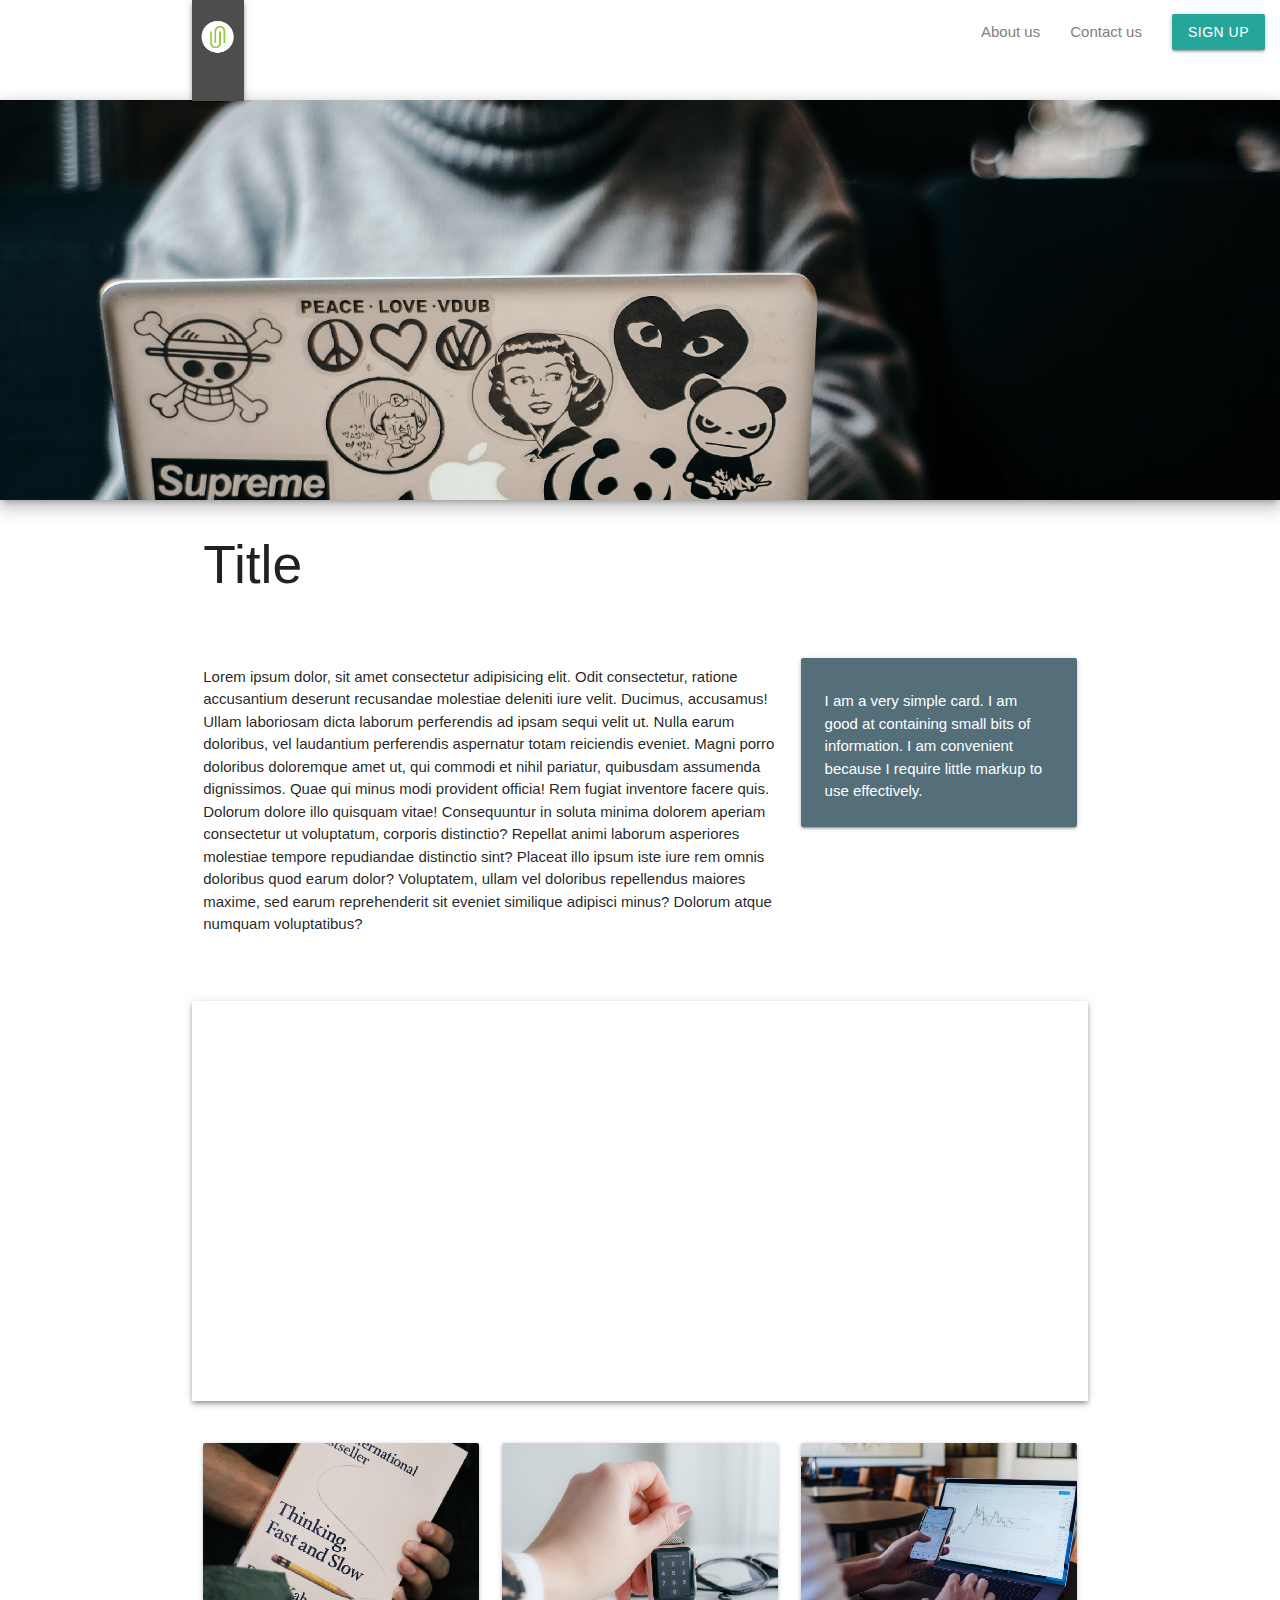
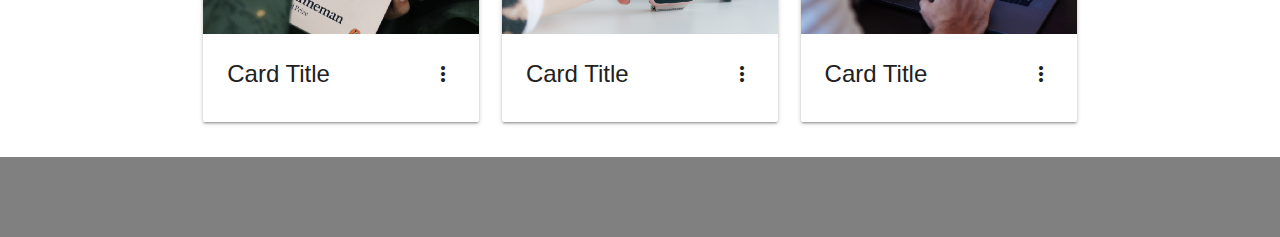
==== post.html @ 8fe4284a "add article page" ====
<!DOCTYPE html>
<html lang="en">
<head>
  <meta charset="UTF-8">
  <meta http-equiv="X-UA-Compatible" content="IE=edge">
  <meta name="viewport" content="width=device-width, initial-scale=1.0">
  <!-- CND Materialize -->
  <link rel="stylesheet" href="https://cdnjs.cloudflare.com/ajax/libs/materialize/1.0.0/css/materialize.min.css">
  <!-- Material icons and fonts -->
  <link href="https://fonts.googleapis.com/icon?family=Material+Icons" rel="stylesheet">
  <!-- CSS -->
  <link rel="stylesheet" href="css/main.css">
  <title>My blog</title>
</head>
<body>
  <header>
    <nav>
      <div class="nav-wrapper">
        <a href="#" class="brand-logo z-depth-2">
          <img src="assets/images/Logo.jpg" alt="logo del blog">
        </a>
        <a href="#" data-target="mobile-demo" class="right sidenav-trigger"><i class="material-icons">menu</i></a>
        <ul class="right hide-on-med-and-down">
          <li><a href="#">About us</a></li>
          <li><a href="#">Contact us</a></li>
          <li><a class="btn" href="#">Sign up</a></li>
        </ul>
      </div>
    </nav>
    <ul class="sidenav" id="mobile-demo">
      <li><a href="#">About us</a></li>
      <li><a href="#">Contact us</a></li>
      <li><a class="btn" href="#">Sign up</a></li>
    </ul>
    <section class="header-main z-depth-3"></section>
  </header>

  <main class="container">
    <section class="hide">
      <div class="section">
        <div class="row">
          <div class="col m7 input-field input--container">
            <input type="search" id="search" placeholder="Search">
            <label class="label-icon" for="search"><i class="material-icons">search</i></label>
            <i class="material-icons">close</i>
          </div>
        </div>
      </div>
    </section>
    <section>
      <div class="row">
        <div class="col s12">
          <h2>Title</h2>
        </div>
      </div>
    </section>
    <section class="section">
      <div class="row">
        <div class="col m8">
          <p>Lorem ipsum dolor, sit amet consectetur adipisicing elit. Odit consectetur, ratione accusantium deserunt recusandae molestiae deleniti iure velit. Ducimus, accusamus! Ullam laboriosam dicta laborum perferendis ad ipsam sequi velit ut.
          Nulla earum doloribus, vel laudantium perferendis aspernatur totam reiciendis eveniet. Magni porro doloribus doloremque amet ut, qui commodi et nihil pariatur, quibusdam assumenda dignissimos. Quae qui minus modi provident officia!
          Rem fugiat inventore facere quis. Dolorum dolore illo quisquam vitae! Consequuntur in soluta minima dolorem aperiam consectetur ut voluptatum, corporis distinctio? Repellat animi laborum asperiores molestiae tempore repudiandae distinctio sint?
          Placeat illo ipsum iste iure rem omnis doloribus quod earum dolor? Voluptatem, ullam vel doloribus repellendus maiores maxime, sed earum reprehenderit sit eveniet similique adipisci minus? Dolorum atque numquam voluptatibus?</p>
        </div>
        <div class="col m4">
          <div class="card blue-grey darken-1">
            <div class="card-content white-text">
              <span class="card-title"></span>
              <p>I am a very simple card. I am good at containing small bits of information. I am convenient because I require little markup to use effectively.</p>
            </div>
          </div>
        </div>
      </div>
    </section>
    <section class="section">
      <div class="row">
        <div class="post--img z-depth-2"></div>
      </div>
    </section>
    <section>
      <div class="row">
        <article class="col s12 m6 l4">
          <div class="card">
            <div class="card-image waves-effect waves-block waves-light">
              <img class="activator" src="assets/images/card1.jpg" alt="imagen card">
            </div>
            <div class="card-content">
              <span class="card-title activator grey-text text-darken-4">Card Title<i class="material-icons right">more_vert</i></span>
            </div>
            <div class="card-reveal">
              <span class="card-title grey-text text-darken-4">Card Title<i class="material-icons right">close</i></span>
              <p>Here is some more information about this post that is only revealed once clicked on.</p>
              <p><a href="post.html">More</a></p>
            </div>
          </div>
        </article>
        <article class="col s12 m6 l4">
          <div class="card">
            <div class="card-image waves-effect waves-block waves-light">
              <img class="activator" src="assets/images/card2.jpg" alt="imagen card">
            </div>
            <div class="card-content">
              <span class="card-title activator grey-text text-darken-4">Card Title<i class="material-icons right">more_vert</i></span>
            </div>
            <div class="card-reveal">
              <span class="card-title grey-text text-darken-4">Card Title<i class="material-icons right">close</i></span>
              <p>Here is some more information about this post that is only revealed once clicked on.</p>
              <p><a href="post.html">More</a></p>
            </div>
          </div>
        </article>
        <article class="col s12 m6 l4">
          <div class="card">
            <div class="card-image waves-effect waves-block waves-light">
              <img class="activator" src="assets/images/card3.jpg" alt="imagen card">
            </div>
            <div class="card-content">
              <span class="card-title activator grey-text text-darken-4">Card Title<i class="material-icons right">more_vert</i></span>
            </div>
            <div class="card-reveal">
              <span class="card-title grey-text text-darken-4">Card Title<i class="material-icons right">close</i></span>
              <p>Here is some more information about this post that is only revealed once clicked on.</p>
              <p><a href="#">More</a></p>
            </div>
          </div>
        </article>
      </div>
    </section>
  </main>

  <footer class="page-footer">

  </footer>
  <!-- javascript -->
  <script src="https://cdnjs.cloudflare.com/ajax/libs/materialize/1.0.0/js/materialize.min.js"></script>
  <script src="js/app.js"></script>
</body>
</html>
---- css/main.css ----
body {
  margin: 0px;
  padding: 0px;
  box-sizing: border-box;
  display: flex;
  min-height: 100vh;
  flex-direction: column;
}

header {
  height: 500px;
}

header nav {
  height: 100px;
  background-color: white;
  box-shadow: none;
}

nav .brand-logo {
  height: 100px;
  left: 15%;
}

nav .brand-logo img {
  width: 52px;
}

nav .sidenav-trigger {
  color: gray;
}

header nav ul {
  height: 100px;
}

header ul a {
  color: gray;
}

.header-main {
  width: 100%;
  height: 400px;
  background-image: url('../assets/images/Banner.jpg');
  background-repeat: no-repeat;
  background-position: center;
  background-size: cover;
}

.input-field.input--container {
  height: 100px;
  float: none;
  display: flex;
  margin: 0 auto;
} 

.input-field > #search {
  margin-top: 25px;
  padding-left: 40px;
}

.input-field i {
  margin-top: 35px;
}

footer.page-footer { /* estilos personalizados, evitar problemas con los estilos de materialize*/
  height: 80px;
  background-color: gray;
  bottom: 0;
}

/* post.html */
.post--img {
  width: 100%;
  height: 400px;
  background-image: url('https://picsum.photos/1000/400');
  background-repeat: no-repeat;
  background-position: center;
  background-size: cover;
}
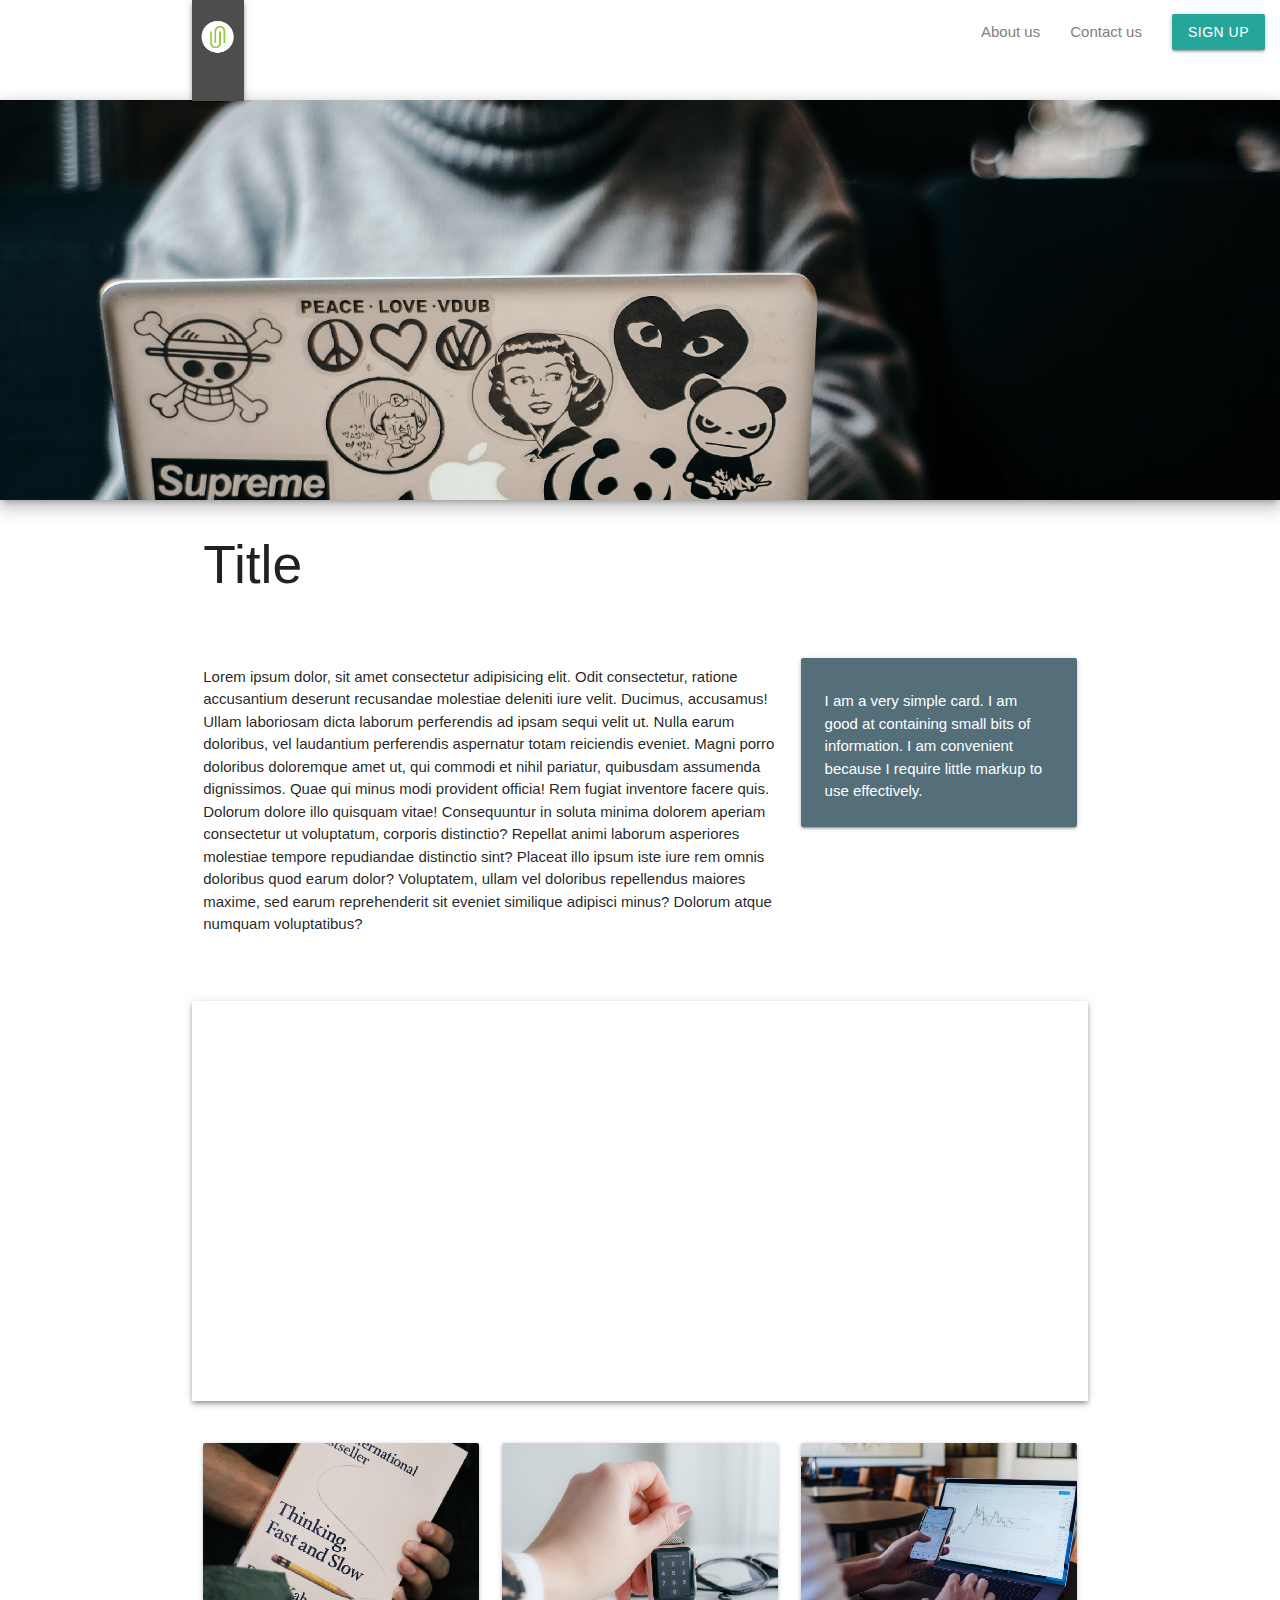
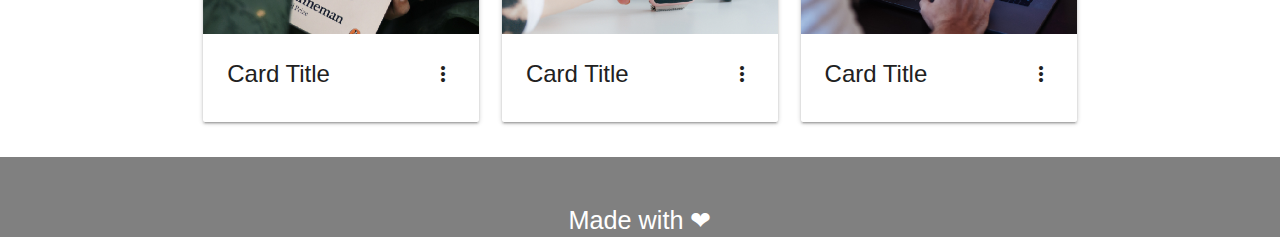
==== commit adfec763: "styles in form" ====
--- a/post.html
+++ b/post.html
@@ -16,21 +16,21 @@
   <header>
     <nav>
       <div class="nav-wrapper">
-        <a href="#" class="brand-logo z-depth-2">
+        <a href="index.html" class="brand-logo z-depth-2">
           <img src="assets/images/Logo.jpg" alt="logo del blog">
         </a>
         <a href="#" data-target="mobile-demo" class="right sidenav-trigger"><i class="material-icons">menu</i></a>
         <ul class="right hide-on-med-and-down">
           <li><a href="#">About us</a></li>
           <li><a href="#">Contact us</a></li>
-          <li><a class="btn" href="#">Sign up</a></li>
+          <li><a class="btn" href="signup.html">Sign up</a></li>
         </ul>
       </div>
     </nav>
     <ul class="sidenav" id="mobile-demo">
       <li><a href="#">About us</a></li>
       <li><a href="#">Contact us</a></li>
-      <li><a class="btn" href="#">Sign up</a></li>
+      <li><a class="btn" href="signup.html">Sign up</a></li>
     </ul>
     <section class="header-main z-depth-3"></section>
   </header>
@@ -129,7 +129,7 @@
   </main>
 
   <footer class="page-footer">
-
+    <p class="flow-text center-align">Made with ❤</p>
   </footer>
   <!-- javascript -->
   <script src="https://cdnjs.cloudflare.com/ajax/libs/materialize/1.0.0/js/materialize.min.js"></script>
--- a/css/main.css
+++ b/css/main.css
@@ -77,4 +77,13 @@
   background-repeat: no-repeat;
   background-position: center;
   background-size: cover;
+}
+
+/* signup.html */
+.regis--title {
+  margin-top: 80px;
+}
+
+.header--signup {
+  height: 350px;
 }